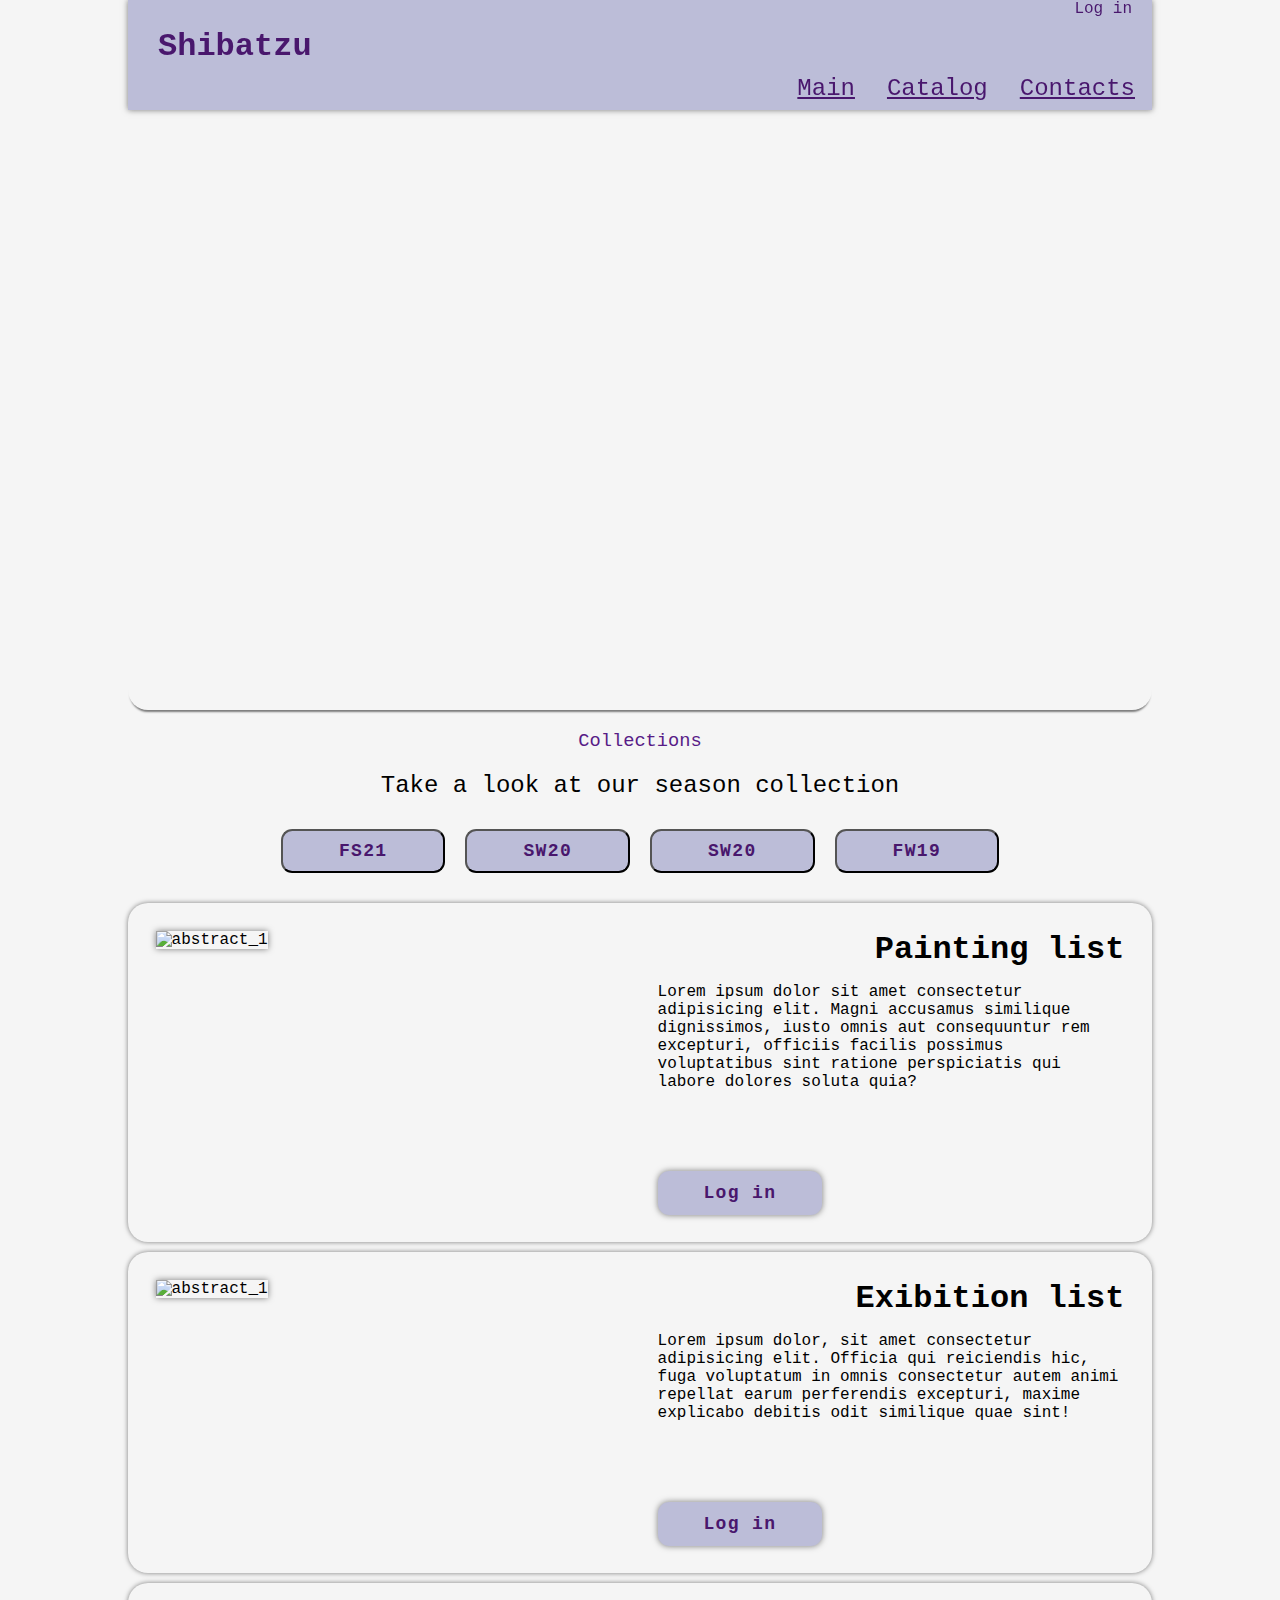
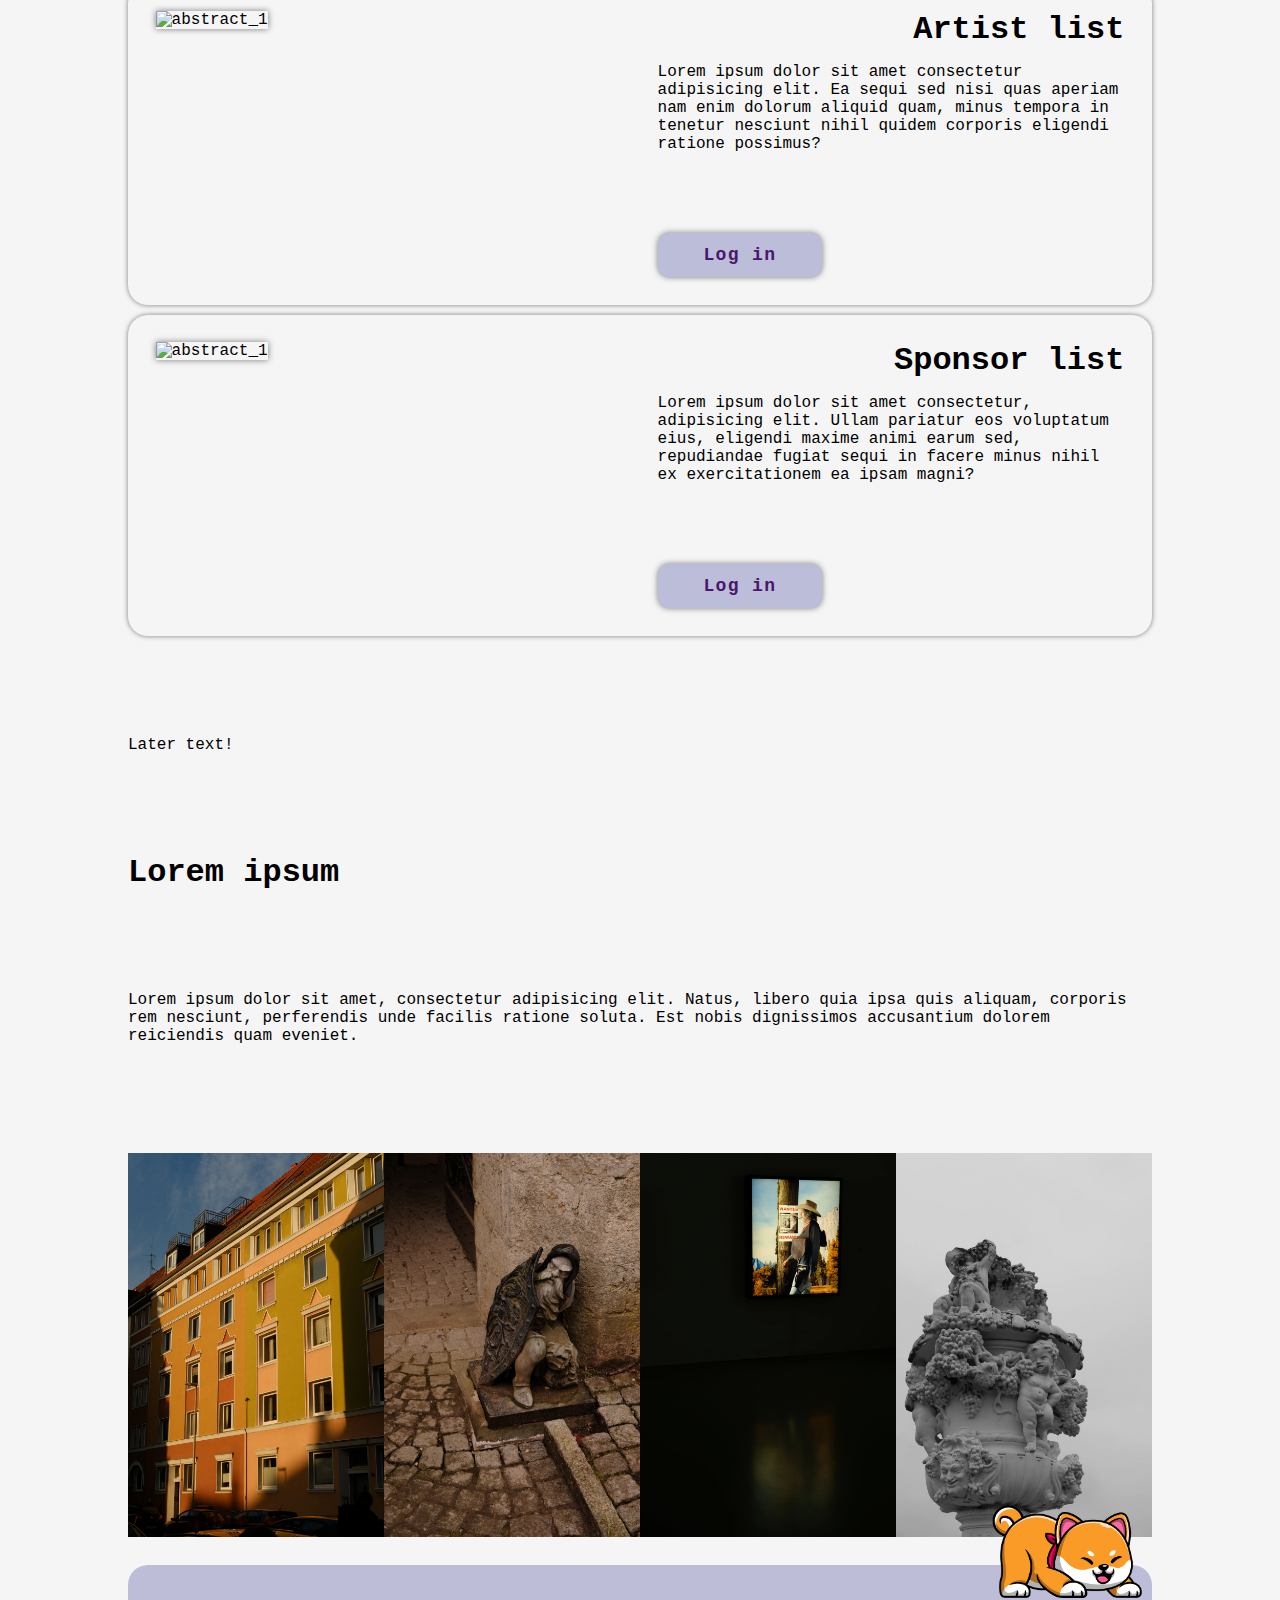
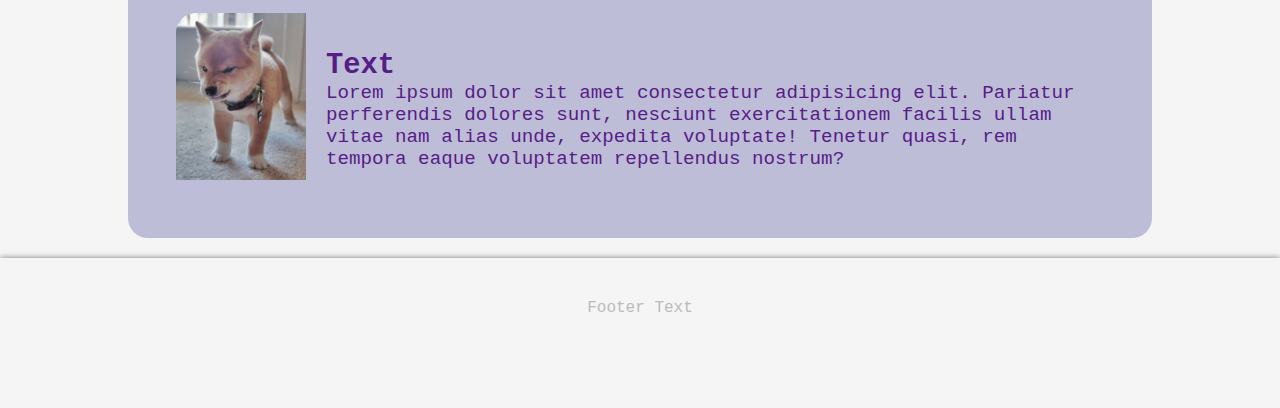
==== Web/index.html @ 24984d17 "deleted no need files; added color palette" ====
<!DOCTYPE html>
<html lang="en">
  <head>
    <meta charset="UTF-8" />
    <meta name="viewport" content="width=device-width, initial-scale=1.0" />
    <link href="main.css" rel="stylesheet" />
    <link rel="icon" type="image/x-icon" href="./img/shibatzu-logo.png" />
    <script
      src="https://kit.fontawesome.com/ff00a6193a.js"
      crossorigin="anonymous"
    ></script>
    <script src="js/dialogi-esim.js" defer></script>
    <title>Shibatzu</title>
  </head>
  <body>
    <!--Header / Navigation section-->
    <header>
      <nav>
        <a href="#" class="navdialog open_dialog">Log in</a>
        <div class="navlogo">
          <a href="#" class="navtitle-parent">
            <h2 class="navtitle">Shibatzu</h2>
          </a>
        </div>
        <div class="navbuttons">
          <a href="#" class="navlink">Main</a>
          <a href="#" class="navlink">Catalog</a>
          <a href="#" class="navlink">Contacts</a>
        </div>
      </nav>
    </header>
    <main>
      <!--Undernav picture section-->
      <section class="undernav-picture"></section>
      <!--Dialog section-->
      <section>
        <dialog>
          <img src="./img/shibatzu-logo.png" alt="Illustration of dog" />
          <h2
            id="dialog_title"
            class="h2"
            style="text-align: center; margin-bottom: 1rem"
          >
            Rekisteröidy tiedoillasi
          </h2>
          <p id="dialog_description"></p>
          <div>
            <form action="/action_page.php">
              <label for="fname">Sukunimi, minimi 3 kirjainta:</label>
              <input
                class="dialog-input"
                type="text"
                name="firstname"
                id="fname"
                placeholder="Sukunimi"
                pattern="[A-Za-z][] {3,}"
                required
              />

              <label for="lname">Koulun osoite (@metropolia.fi):</label>
              <input
                class="dialog-input"
                type="text"
                name="lastname"
                id="lname"
                pattern=".+@metropolia\.fi"
                placeholder="khaic@metropolia.fi"
                title="Use your metropolia email '@metropolia.fi'"
                required
              />

              <label for="lname">Salasana</label>
              <input
                class="dialog-input"
                type="password"
                name="password"
                id="password"
                placeholder="Salasana tähän"
                pattern="^(?!.*[\s])(?=.*[A-Z])(?=.*[a-zA-Z]).{8,}$"
                minlength="8"
                title="Must contain at least one number and one uppercase and lowercase letter, and at least 8 or more characters"
                required
                required
              />

              <input type="submit" value="Submit" />
            </form>
          </div>
          <div class="flex flex-space-between">
            <button id="close_dialog">Close</button>
          </div>
        </dialog>
      </section>
      <!--Button Title-->
      <section style="text-align: center">
        <h3 style="color: #581c87; padding: 20px; font-weight: lighter">
          Collections
        </h3>
        <h2 style="font-weight: lighter">
          Take a look at our season collection
        </h2>
      </section>
      <!--Flexbutton section-->
      <section>
        <div class="flexbox-button-container" style="margin-top: 20px">
          <button class="flexnappi">FS21</button>
          <button class="flexnappi">SW20</button>
          <button class="flexnappi">SW20</button>
          <button class="flexnappi">FW19</button>
        </div>
      </section>
      <!--Grid container section-->
      <section>
        <div class="grid-container">
          <div class="grid-item grid-item-1">
            <div class="grid-pictures grid-1-picture">
              <img
                src="https://images.unsplash.com/flagged/photo-1567934150921-7632371abb32?ixlib=rb-4.0.3&ixid=M3wxMjA3fDB8MHxwaG90by1wYWdlfHx8fGVufDB8fHx8fA%3D%3D&auto=format&fit=crop&w=1974&q=80"
                alt="abstract_1"
              />
            </div>
            <div class="grid-headers grid-1-header" style="margin: 1.1rem">
              <h1 style="text-align: right; margin-bottom: 15px">
                Painting list
              </h1>
              <p>
                Lorem ipsum dolor sit amet consectetur adipisicing elit. Magni
                accusamus similique dignissimos, iusto omnis aut consequuntur
                rem excepturi, officiis facilis possimus voluptatibus sint
                ratione perspiciatis qui labore dolores soluta quia?
              </p>
              <button class="open_dialog2">Log in</button>
            </div>
          </div>
          <div class="grid-item grid-item-2">
            <div class="grid-pictures grid-2-picture">
              <img
                src="https://images.unsplash.com/photo-1535385793343-27dff1413c5a?ixlib=rb-4.0.3&ixid=M3wxMjA3fDB8MHxwaG90by1wYWdlfHx8fGVufDB8fHx8fA%3D%3D&auto=format&fit=crop&w=2854&q=80"
                alt="abstract_1"
              />
            </div>
            <div class="grid-headers grid-2-header" style="margin: 1.1rem">
              <h1 style="text-align: right; margin-bottom: 15px">
                Exibition list
              </h1>
              <p>
                Lorem ipsum dolor, sit amet consectetur adipisicing elit.
                Officia qui reiciendis hic, fuga voluptatum in omnis consectetur
                autem animi repellat earum perferendis excepturi, maxime
                explicabo debitis odit similique quae sint!
              </p>
              <button class="open_dialog2">Log in</button>
            </div>
          </div>
          <div class="grid-item grid-item-3">
            <div class="grid-pictures grid-3-picture">
              <img
                src="https://images.unsplash.com/photo-1535385793343-27dff1413c5a?ixlib=rb-4.0.3&ixid=M3wxMjA3fDB8MHxwaG90by1wYWdlfHx8fGVufDB8fHx8fA%3D%3D&auto=format&fit=crop&w=2854&q=80"
                alt="abstract_1"
              />
            </div>
            <div class="grid-headers grid-3-header" style="margin: 1.1rem">
              <h1 style="text-align: right; margin-bottom: 15px">
                Artist list
              </h1>
              <p>
                Lorem ipsum dolor sit amet consectetur adipisicing elit. Ea
                sequi sed nisi quas aperiam nam enim dolorum aliquid quam, minus
                tempora in tenetur nesciunt nihil quidem corporis eligendi
                ratione possimus?
              </p>
              <button class="open_dialog2">Log in</button>
            </div>
          </div>
          <div class="grid-item grid-item-4">
            <div class="grid-pictures grid-2-picture">
              <img
                src="https://images.unsplash.com/photo-1535385793343-27dff1413c5a?ixlib=rb-4.0.3&ixid=M3wxMjA3fDB8MHxwaG90by1wYWdlfHx8fGVufDB8fHx8fA%3D%3D&auto=format&fit=crop&w=2854&q=80"
                alt="abstract_1"
              />
            </div>
            <div class="grid-headers grid-4-header" style="margin: 1.1rem">
              <h1 style="text-align: right; margin-bottom: 15px">
                Sponsor list
              </h1>
              <p>
                Lorem ipsum dolor sit amet consectetur, adipisicing elit. Ullam
                pariatur eos voluptatum eius, eligendi maxime animi earum sed,
                repudiandae fugiat sequi in facere minus nihil ex exercitationem
                ea ipsam magni?
              </p>
              <button class="open_dialog2">Log in</button>
            </div>
          </div>
        </div>
      </section>
      <!--Text content section-->
      <section>
        <p style="margin: 100px 0px">Later text!</p>
        <h1>Lorem ipsum</h1>
        <p style="margin: 100px 0px">
          Lorem ipsum dolor sit amet, consectetur adipisicing elit. Natus,
          libero quia ipsa quis aliquam, corporis rem nesciunt, perferendis unde
          facilis ratione soluta. Est nobis dignissimos accusantium dolorem
          reiciendis quam eveniet.
        </p>
      </section>
      <!--Flexbox picture container-->
      <section>
        <div class="flexbox-container">
          <div class="flexbox-item flexbox-item-1"></div>
          <div class="flexbox-item flexbox-item-2"></div>
          <div class="flexbox-item flexbox-item-3"></div>
          <div class="flexbox-item flexbox-item-4"></div>
        </div>
      </section>
      <!--Article section-->
      <section>
        <article>
          <div class="article-img-parent">
            <img
              class="sticky-img"
              src="img/sticky.png"
              alt="sticky shiba image"
            />
            <img
              class="shiba-img"
              src="img/shiba.jpg"
              alt="about us shiba image"
            />
          </div>
          <aside>
            <div class="aside-container">
              <h2>Text</h2>
              <p>
                Lorem ipsum dolor sit amet consectetur adipisicing elit.
                Pariatur perferendis dolores sunt, nesciunt exercitationem
                facilis ullam vitae nam alias unde, expedita voluptate! Tenetur
                quasi, rem tempora eaque voluptatem repellendus nostrum?
              </p>
            </div>
          </aside>
        </article>
      </section>
    </main>
    <!--Footer section-->
    <footer>
      <p class="footer-text">Footer Text</p>
    </footer>
  </body>
</html>
---- Web/main.css ----
/* Overall */
:root {
  --ratio: 3.74;
  --cta-color: #1b1c2f;
  --light-color-bg: rgb(238, 241, 247);
  --dark-color-bg: rgb(55, 65, 81);
  --grey-color: rgb(107, 114, 128);
  --leading: 0.025em;
  --light-purple-color: #bcbdd8;
  --dark-purple-color: #49176d;
}

* {
  box-sizing: border-box;
  margin: 0;
  padding: 0;
  font-family: "Courier New", Courier, monospace;
}

body {
  background-color: whitesmoke;
}

main {
  margin: 0;
}

h2 {
  padding: 0;
  margin: 0;
}

/* Navigation */

header {
  margin: 0;
  width: 100%;
  top: 0;
  z-index: 1;
  left: 0;
  right: 0;
  position: sticky;
}

nav {
  background-color: var(--light-purple-color);
  width: 100%;
  height: 110px;
  box-shadow: 0 0 6px 0 rgba(0, 0, 0, 0.5);
}

a {
  text-decoration: none;
  color: var(--dark-purple-color);
}

a:hover {
  color: white;
}

.navdialog {
  display: flex !important;
  text-align: right;
  align-items: right;
  justify-content: flex-end;
  margin-bottom: 0;
  padding-right: 20px;
}

.navtitle {
  color: var(--dark-purple-color);
  font-size: 2em;
  margin-left: 30px;
  margin-top: 10px;
  transition-delay: 5ms;
}

.navbuttons {
  display: flex !important;
  align-items: center;
  justify-content: flex-end;
  margin-right: 10px;
  margin-top: 10px;
}

.navlink {
  text-align: center;
  text-decoration: underline;
  margin-right: 7px;
  margin-left: 25px;
  font-size: 1.5em;
}

/* Main section */
section {
  margin: auto;
  width: 90%;
}

.undernav-picture {
  width: 100%;
  height: 400px;
  background-image: url("https://d7hftxdivxxvm.cloudfront.net/?height=1440&quality=80&resize_to=fit&src=https%3A%2F%2Fartsy-media-uploads.s3.amazonaws.com%2FAZYyr3SuP-kTixCzEL25ng%252FVoYq0hwMv85rzTP2.jpeg&width=1440");
  background-size: cover;
  background-position: center;
  border-bottom-left-radius: 20px;
  border-bottom-right-radius: 20px;
  box-shadow: 0 4px 2px -2px rgba(0, 0, 0, 0.5);
}

/* Grid container section */
.grid-container {
  display: grid;
  grid-gap: 10px;
  min-height: 500px;
  margin-top: 20px;
}

.grid-item {
  width: 100%;
  border-radius: 20px;
  padding: 10px;
  box-shadow: 0 0 5px 0 rgba(0, 0, 0, 0.5);
}

.grid-item-1 {
  display: grid;
  min-height: 300px;
  grid-template-columns: repeat(2, 1fr);
}

.grid-item-2 {
  display: grid;
  grid-template-columns: repeat(2, 1fr);
  grid-template-rows: 1fr;
  min-height: 300px;
}

.grid-item-3 {
  grid-template-columns: repeat(2, 1fr);
  display: grid;
  min-height: 150px;
}

.grid-item-4 {
  grid-template-columns: repeat(2, 1fr);
  display: grid;
  min-height: 150px;
}

.grid-headers button {
  text-align: center;
  border: none;
  margin-top: 5rem;
  box-shadow: 0 0 6px 0 rgba(0, 0, 0, 0.5);
}

.grid-pictures img {
  max-width: 400px;
  max-height: 300px;
  margin: 1.1rem;
  box-shadow: 0 0 6px 0 rgba(0, 0, 0, 0.5);
}

/* Button flexbox container section */
.flexbox-button-container {
  display: flex;
  flex-wrap: wrap;
  justify-content: center;
}

.flexnappi {
  margin: 10px;
}

/* Picture flexbox container section */
.flexbox-container {
  display: flex;
  justify-content: space-between;
  min-width: 200px;
  height: 400px;
}

.flexbox-item {
  flex-grow: 1;
  height: 100%;
  position: relative;
  transition: all 300ms ease-in-out;
  background-position: center;
  background-repeat: no-repeat;
  background-size: contain;

  &:hover {
    flex-grow: 4.3;
  }
}

.flexbox-item-1 {
  background-image: url(img.flex.webp/flex1.webp);
  &:hover {
    background-image: url(img.flex.webp/flex1-hov.webp);
  }
}

.flexbox-item-2 {
  background-image: url(img.flex.webp/flex2.webp);
  &:hover {
    background-image: url(img.flex.webp/flex2-hov.webp);
  }
}

.flexbox-item-3 {
  background-image: url(img.flex.webp/flex3.webp);
  &:hover {
    background-image: url(img.flex.webp/flex3-hov.webp);
  }
}

.flexbox-item-4 {
  background-image: url(img.flex.webp/flex4.webp);
  &:hover {
    background-image: url(img.flex.webp/flex4-hov.webp);
  }
}

article {
  background-color: #bdbdd7;
  margin-top: 20px;
  border-radius: 20px;
  position: relative;
  padding: 3rem;
}

aside {
  padding: 20px;
  height: 50%;
  width: 100%;
  color: #581c87;
  font-size: 1.2em;
}

.aside-container {
  width: 100%;
  height: 100%;
  margin-top: 1rem;
}

.shiba-img {
  float: left;
  width: 150px;
  border-top-left-radius: 20px;
  padding-right: 20px;
  padding-bottom: 20px;
}

.sticky-img {
  position: absolute;
  width: 150px;
  top: 0;
  right: 0;
  transform: translate(-10px, -60px);
  transition-duration: 0.5s;
}

.sticky-img:hover {
  width: 125px;
}

/* Footer section */
footer {
  width: 100%;
  height: 150px;
  bottom: 0;
  box-shadow: 0 0 6px 0 rgba(0, 0, 0, 0.5);
  margin-top: 20px;
}

.footer-text {
  color: rgb(187, 187, 187);
  text-align: center;
  line-height: 100px;
}

/* Modal (dialog) */
button {
  position: relative;
  width: calc(44px * var(--ratio));
  height: 44px;
  border-radius: calc(3px * var(--ratio));
  letter-spacing: calc(3 * var(--leading, 0.025em));
  font-family: inherit;
  color: var(--dark-purple-color);
  background-color: var(--light-purple-color);
  font-size: large;
  font-weight: 700;
}

button:focus {
  outline: none;
  border: 0.0625rem solid transparent;
  box-shadow: 0 0 0 0.125rem #fff, 0 0 0 0.2rem var(--dark-color-bg);
}

button:hover {
  font-size: 1.5rem;
  transition: 0.2s;
  color: var(--light-purple-color);
  background-color: var(--dark-purple-color);
}

#open_dialog {
  margin: auto;
  background: lightgrey;
  border: none;
}

dialog {
  border: none !important;
  border-radius: calc(5px * var(--ratio));
  box-shadow: 0 0 #0000, 0 0 #0000, 0 25px 50px -12px rgba(0, 0, 0, 0.25);
  padding: 1.6rem;
  max-width: 400px;
  margin: auto;
}

dialog img {
  display: block;
  max-width: 75%;
  margin: 1rem 0 auto 2.8rem;
  margin-bottom: 1rem;
}

dialog::backdrop {
  backdrop-filter: blur(5px);
}

.flex {
  display: flex;
  flex-wrap: wrap;
}

.flex.flex-space-between {
  justify-content: space-between;
}

.flex button {
  margin: 10px auto;
}

#close_dialog {
  top: 10px;
}

/* Input in dialog section */
input[type="text"],
select {
  width: 100%;
  padding: 12px 20px;
  margin: 8px 0;
  display: inline-block;
  border-radius: 10px;
  box-sizing: border-box;
  font-size: small;
  font-weight: lighter;
  border: 2px solid black;
  border-left: 7px solid green;
}

input[type="password"],
select {
  width: 100%;
  padding: 12px 20px;
  margin: 8px 0;
  display: inline-block;
  border-radius: 10px;
  box-sizing: border-box;
  font-size: small;
  font-weight: lighter;
  border: 2px solid black;
  border-left: 7px solid green;
}

input[type="submit"] {
  width: 100%;
  background-color: #1b1c2f;
  color: white;
  padding: 14px 20px;
  margin: 8px 0;
  border: 2px;
  border-radius: 10px;
  cursor: pointer;
  font-size: large;
  font-weight: 700;
}

input[type="submit"]:hover {
  background-color: #37384b;
}

dialog input:valid {
  border-left-color: green;
}
dialog input:invalid {
  border-left-color: #d21900;
}

/* Responsive sizes */

/* Large size (after > 1100px)*/
@media only screen and (min-width: 1100px) {
  header {
    margin: auto;
    width: 80%;
  }
  .undernav-picture {
    margin: auto;
    height: 600px;
    width: 80%;
  }
  section {
    width: 80%;
    margin: auto;
  }

  .flexbox-container {
    margin-top: 20px;
  }

  @media only screen and (min-width: 750px) {
    .grid-container {
      grid-template-columns: repeat(auto-fill, minmax(600px, 1fr));
    }
  }
}

/* Small size (below < 750px)*/
@media only screen and (max-width: 750px) {
  /* Responsive Flexbox*/
  .flexbox-container {
    display: flex;
    flex-direction: column;
    height: 1400px;
  }

  .flexbox-item {
    flex-grow: 1;
    background-size: cover;
    margin-bottom: 10px;

    &:hover {
      flex-grow: 2;
    }
  }

  .flexbox-item-1 {
    background-image: url(img.flex.webp/flex1-hov.webp);
  }
  .flexbox-item-2 {
    background-image: url(img.flex.webp/flex2-hov.webp);
  }
  .flexbox-item-3 {
    background-image: url(img.flex.webp/flex3-hov.webp);
  }
  .flexbox-item-4 {
    background-image: url(img.flex.webp/flex4-hov.webp);
  }

  .grid-item {
    grid-template-columns: 1fr;
  }

  .grid-pictures {
    display: grid;
    place-items: center;
  }
}
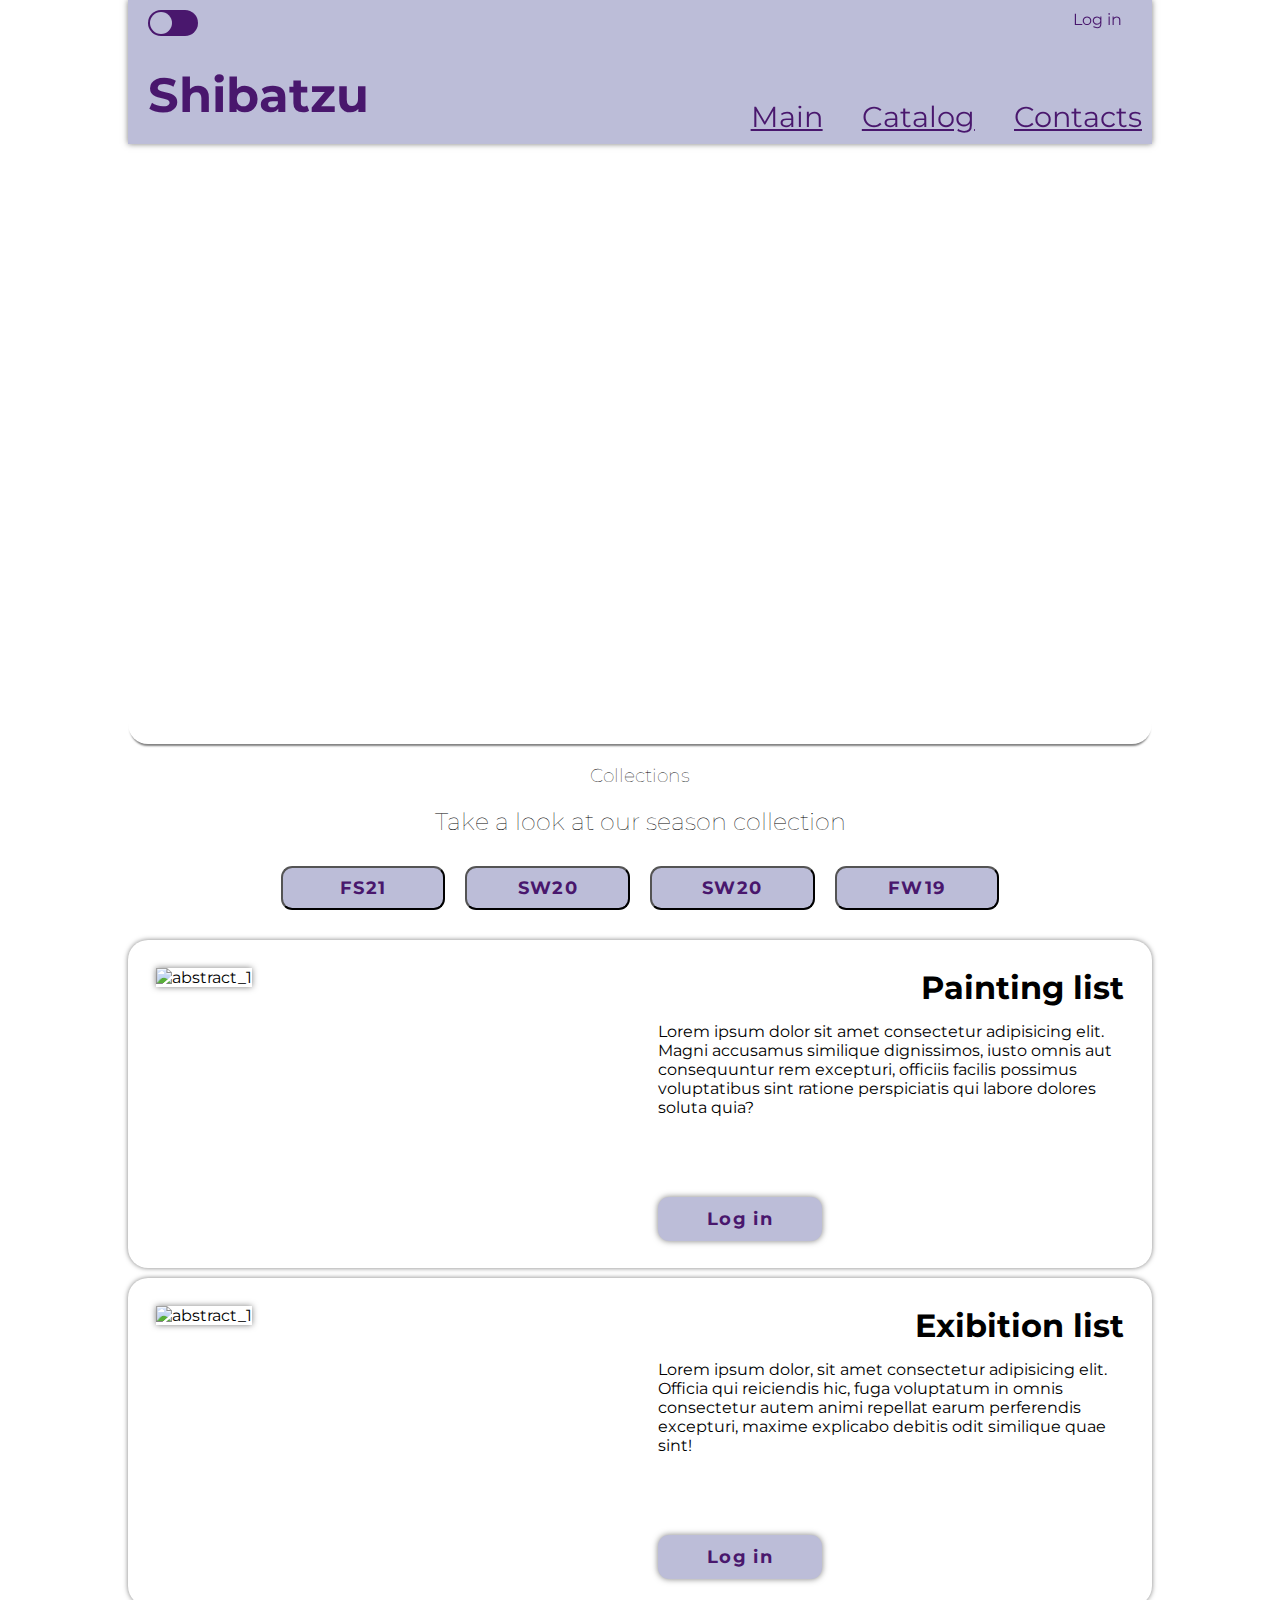
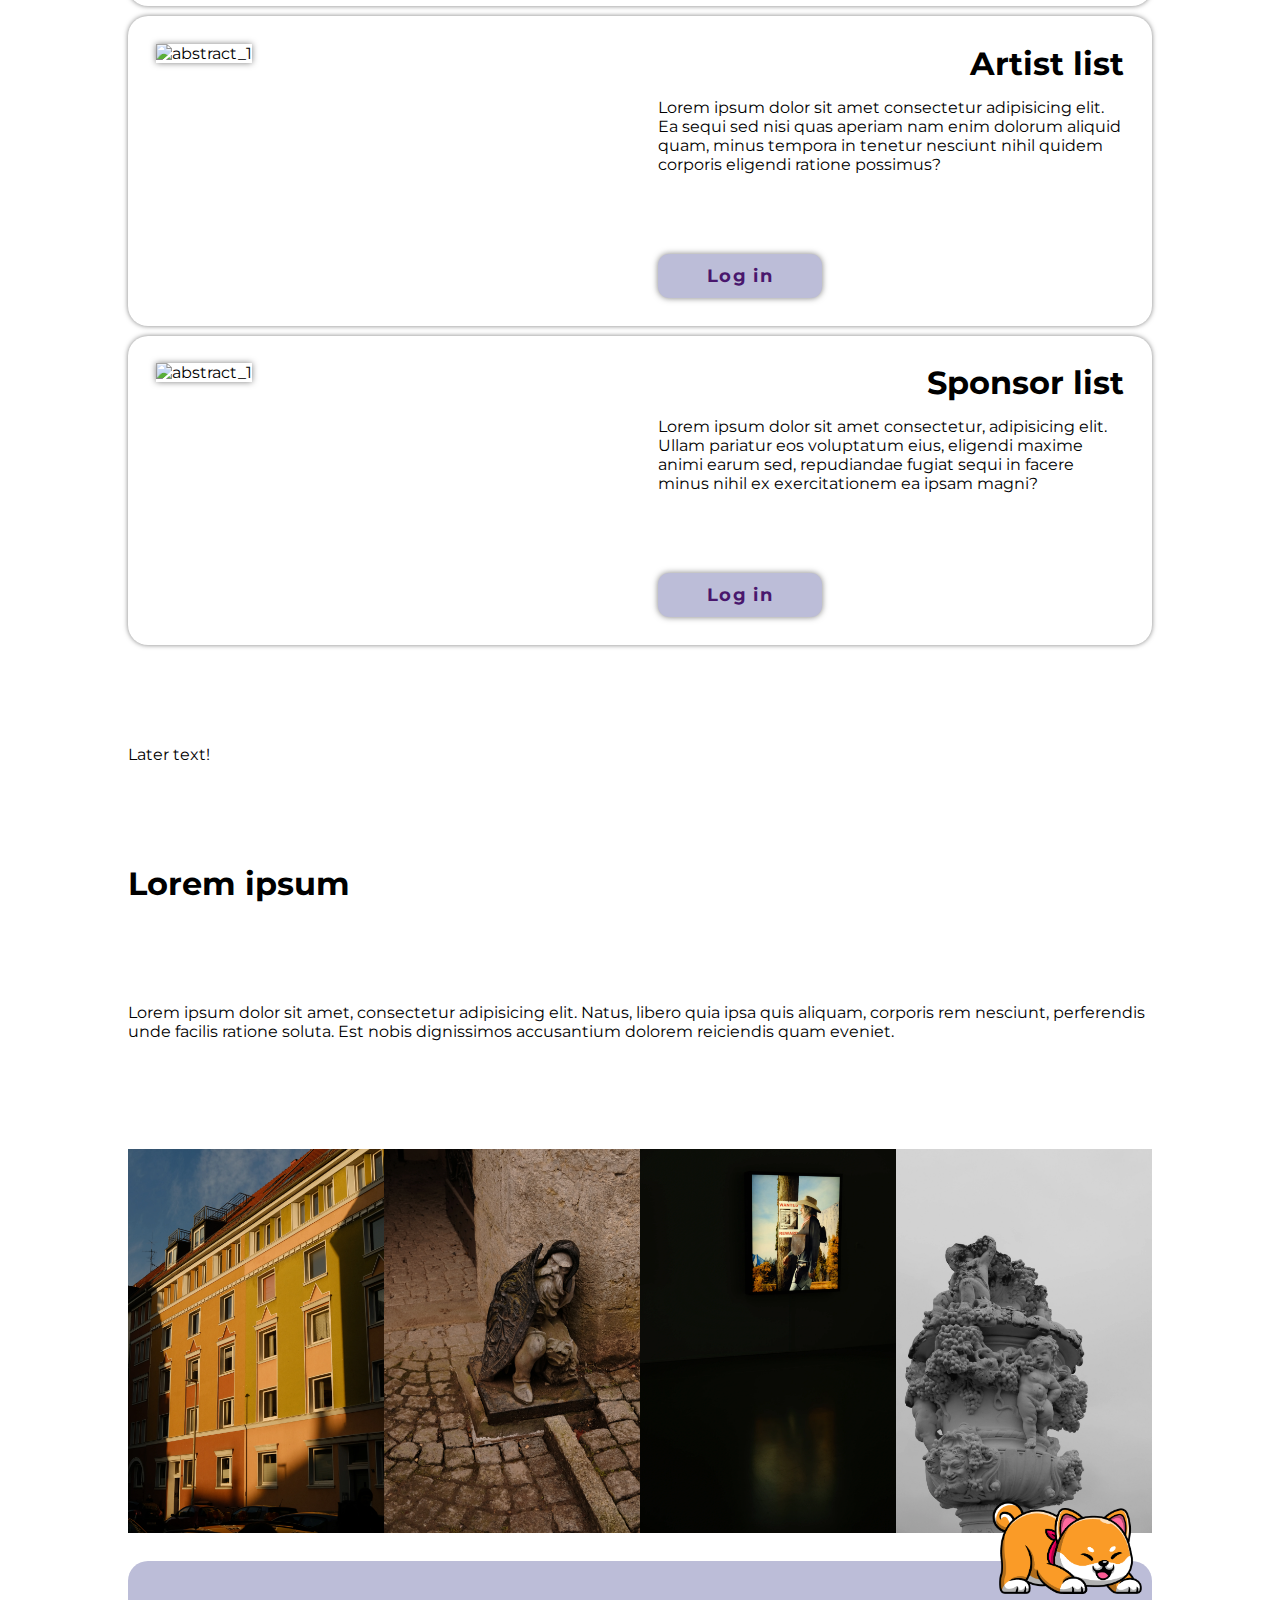
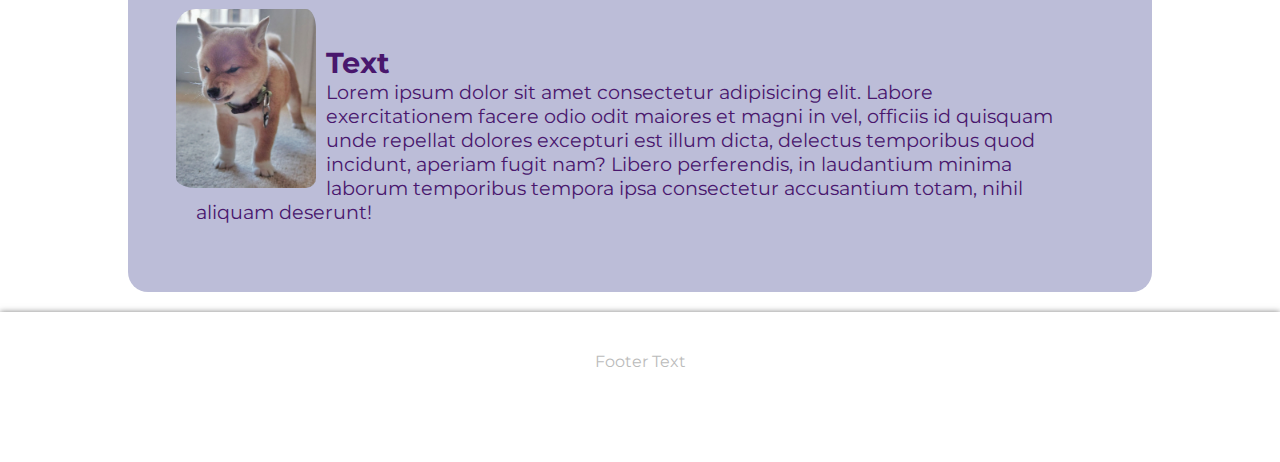
==== commit 0c238df6: "added dark mode" ====
--- a/Web/index.html
+++ b/Web/index.html
@@ -9,25 +9,39 @@
       src="https://kit.fontawesome.com/ff00a6193a.js"
       crossorigin="anonymous"
     ></script>
+    <script src="https://code.iconify.design/1/1.0.4/iconify.min.js"></script>
     <script src="js/dialogi-esim.js" defer></script>
+    <script src="js/darkmode.js" defer></script>
     <title>Shibatzu</title>
   </head>
   <body>
     <!--Header / Navigation section-->
     <header>
-      <nav>
-        <a href="#" class="navdialog open_dialog">Log in</a>
-        <div class="navlogo">
-          <a href="#" class="navtitle-parent">
-            <h2 class="navtitle">Shibatzu</h2>
-          </a>
-        </div>
-        <div class="navbuttons">
-          <a href="#" class="navlink">Main</a>
-          <a href="#" class="navlink">Catalog</a>
-          <a href="#" class="navlink">Contacts</a>
-        </div>
-      </nav>
+      <div>
+        <nav>
+          <div class="navtoggle">
+            <input type="checkbox" class="checkbox" id="checkbox" />
+            <label for="checkbox" class="checkbox-label">
+              <i class="fas fa-sun"></i>
+              <i class="fas fa-moon"></i>
+              <span class="ball"></span>
+            </label>
+          </div>
+          <div class="navlogo">
+            <a href="#" class="navtitle-parent">
+              <h2 class="navtitle">Shibatzu</h2>
+            </a>
+          </div>
+          <div class="navbuttons">
+            <a href="#" class="navlink">Main</a>
+            <a href="#" class="navlink">Catalog</a>
+            <a href="#" class="navlink">Contacts</a>
+          </div>
+          <div class="navlogini">
+            <a href="#" class="navdialog open_dialog">Log in</a>
+          </div>
+        </nav>
+      </div>
     </header>
     <main>
       <!--Undernav picture section-->
@@ -93,7 +107,7 @@
       </section>
       <!--Button Title-->
       <section style="text-align: center">
-        <h3 style="color: #581c87; padding: 20px; font-weight: lighter">
+        <h3 style="padding: 20px; font-weight: lighter">
           Collections
         </h3>
         <h2 style="font-weight: lighter">
@@ -233,10 +247,7 @@
             <div class="aside-container">
               <h2>Text</h2>
               <p>
-                Lorem ipsum dolor sit amet consectetur adipisicing elit.
-                Pariatur perferendis dolores sunt, nesciunt exercitationem
-                facilis ullam vitae nam alias unde, expedita voluptate! Tenetur
-                quasi, rem tempora eaque voluptatem repellendus nostrum?
+                Lorem ipsum dolor sit amet consectetur adipisicing elit. Labore exercitationem facere odio odit maiores et magni in vel, officiis id quisquam unde repellat dolores excepturi est illum dicta, delectus temporibus quod incidunt, aperiam fugit nam? Libero perferendis, in laudantium minima laborum temporibus tempora ipsa consectetur accusantium totam, nihil aliquam deserunt!
               </p>
             </div>
           </aside>
--- a/Web/main.css
+++ b/Web/main.css
@@ -1,24 +1,30 @@
 /* Overall */
 :root {
+  --clr-light: whitesmoke;
+  --clr-dark: rgb(29, 29, 29);
+  --clr-blurple: #5865f2;
   --ratio: 3.74;
   --cta-color: #1b1c2f;
-  --light-color-bg: rgb(238, 241, 247);
-  --dark-color-bg: rgb(55, 65, 81);
-  --grey-color: rgb(107, 114, 128);
   --leading: 0.025em;
   --light-purple-color: #bcbdd8;
   --dark-purple-color: #49176d;
+  --darker-purple-color: #27063b ;
+}
+
+@font-face {
+  font-family: "Montserrat";
+  src: url("./Montserrat_font/Montserrat-VariableFont_wght.ttf");
 }
 
 * {
   box-sizing: border-box;
   margin: 0;
   padding: 0;
-  font-family: "Courier New", Courier, monospace;
+  font-family: "Montserrat", sans-serif;
 }
 
 body {
-  background-color: whitesmoke;
+  background-color: var(--clr-white);
 }
 
 main {
@@ -31,8 +37,8 @@
 }
 
 /* Navigation */
-
 header {
+  display: grid;
   margin: 0;
   width: 100%;
   top: 0;
@@ -43,10 +49,59 @@
 }
 
 nav {
+  display: grid;
+  grid-template-areas:
+    "toggle toggle toggle log log log"
+    "header header header button button button";
+  padding: 10px;
+  gap: 20px;
   background-color: var(--light-purple-color);
   width: 100%;
-  height: 110px;
+  min-height: 100px;
   box-shadow: 0 0 6px 0 rgba(0, 0, 0, 0.5);
+}
+
+.checkbox {
+  grid-area: toggle;
+  display: flex;
+  opacity: 0;
+  position: absolute;
+}
+
+.checkbox-label {
+  background-color: var(--dark-purple-color);
+  width: 50px;
+  height: 26px;
+  border-radius: 50px;
+  position: relative;
+  padding: 5px;
+  cursor: pointer;
+  display: flex;
+  justify-content: space-between;
+  align-items: center;
+}
+
+.fa-moon {
+  color: #dfdddd;
+}
+
+.fa-sun {
+  color: #f5e611;
+}
+
+.checkbox-label .ball {
+  background-color: var(--light-purple-color);
+  width: 22px;
+  height: 22px;
+  position: absolute;
+  left: 2px;
+  top: 2px;
+  border-radius: 50%;
+  transition: transform 0.2s linear;
+}
+
+.checkbox:checked + .checkbox-label .ball {
+  transform: translateX(24px);
 }
 
 a {
@@ -58,11 +113,20 @@
   color: white;
 }
 
+.navtoggle {
+  padding-left: 10px;
+}
+.navlogo {
+  grid-area: header;
+  padding: 10px;
+  font-size: 1.5rem;
+}
+
+.navlogini {
+  grid-area: log;
+  text-align: right;
+}
 .navdialog {
-  display: flex !important;
-  text-align: right;
-  align-items: right;
-  justify-content: flex-end;
   margin-bottom: 0;
   padding-right: 20px;
 }
@@ -70,25 +134,19 @@
 .navtitle {
   color: var(--dark-purple-color);
   font-size: 2em;
-  margin-left: 30px;
-  margin-top: 10px;
   transition-delay: 5ms;
 }
 
 .navbuttons {
-  display: flex !important;
-  align-items: center;
-  justify-content: flex-end;
-  margin-right: 10px;
-  margin-top: 10px;
+  margin-top: auto;
+  grid-area: button;
+  text-align: right;
 }
 
 .navlink {
-  text-align: center;
   text-decoration: underline;
-  margin-right: 7px;
-  margin-left: 25px;
-  font-size: 1.5em;
+  margin-left: 2.2rem;
+  font-size: 1.8rem;
 }
 
 /* Main section */
@@ -223,10 +281,13 @@
   }
 }
 
+
+/* Article section */
 article {
-  background-color: #bdbdd7;
+  background-color: var(--light-purple-color);
   margin-top: 20px;
   border-radius: 20px;
+  min-height: 300px;
   position: relative;
   padding: 3rem;
 }
@@ -235,7 +296,7 @@
   padding: 20px;
   height: 50%;
   width: 100%;
-  color: #581c87;
+  color: var(--dark-purple-color);
   font-size: 1.2em;
 }
 
@@ -248,9 +309,9 @@
 .shiba-img {
   float: left;
   width: 150px;
-  border-top-left-radius: 20px;
-  padding-right: 20px;
-  padding-bottom: 20px;
+  border-radius: 20px;
+  padding-right: 10px;
+  padding-bottom: 10px;
 }
 
 .sticky-img {
@@ -473,4 +534,75 @@
     display: grid;
     place-items: center;
   }
-}
+
+  .navlogo {
+    font-size: 1rem;
+  }
+  .navlink {
+    font-size: 1.3rem;
+  }
+}
+
+/* Dark mode */
+.dark {
+  /* Overall section */
+  background-color: var(--clr-dark);
+  color: whitesmoke;
+
+  /* Navigation section */
+  nav {
+    background-color: var(--clr-dark);
+    box-shadow: 0 0 6px 0 rgba(255, 255, 255, 0.5);
+  }
+
+  .navtitle {
+    color: var(--light-purple-color);
+  }
+
+  a {
+    color: var(--light-purple-color);
+  }
+
+  .checkbox-label {
+    background-color: var(--light-purple-color);
+  }
+  .checkbox-label .ball {
+    background-color: var(--clr-dark);
+  }
+
+  /* Main section */
+  .undernav-picture {
+    background-image: url("https://images.unsplash.com/photo-1507643179773-3e975d7ac515?ixlib=rb-4.0.3&ixid=M3wxMjA3fDB8MHxwaG90by1wYWdlfHx8fGVufDB8fHx8fA%3D%3D&auto=format&fit=crop&w=2070&q=80");
+    box-shadow: 0 3px 3px -2px rgba(255, 255, 255, 0.5);
+  }
+
+  /* Flexbutton */
+  h3 {
+    color: var(--light-purple-color);
+  }
+  
+  /* Grid container section */
+  .grid-item {
+    box-shadow: 0 0 5px 0 rgba(255, 255, 255, 0.5);
+  }
+  
+  /* Flexbox container */
+
+
+  /* Article section */
+  article {
+    background-color: var(--clr-dark);
+    color: var(--light-purple-color);
+    box-shadow: 0 0 5px 0 rgba(255, 255, 255, 0.5);
+  }
+
+  aside {
+    color: var(--light-purple-color);
+  }
+
+
+  /* Footer section */
+  footer {
+    box-shadow: 0 0 5px 0 rgba(255, 255, 255, 0.5);
+  }
+}
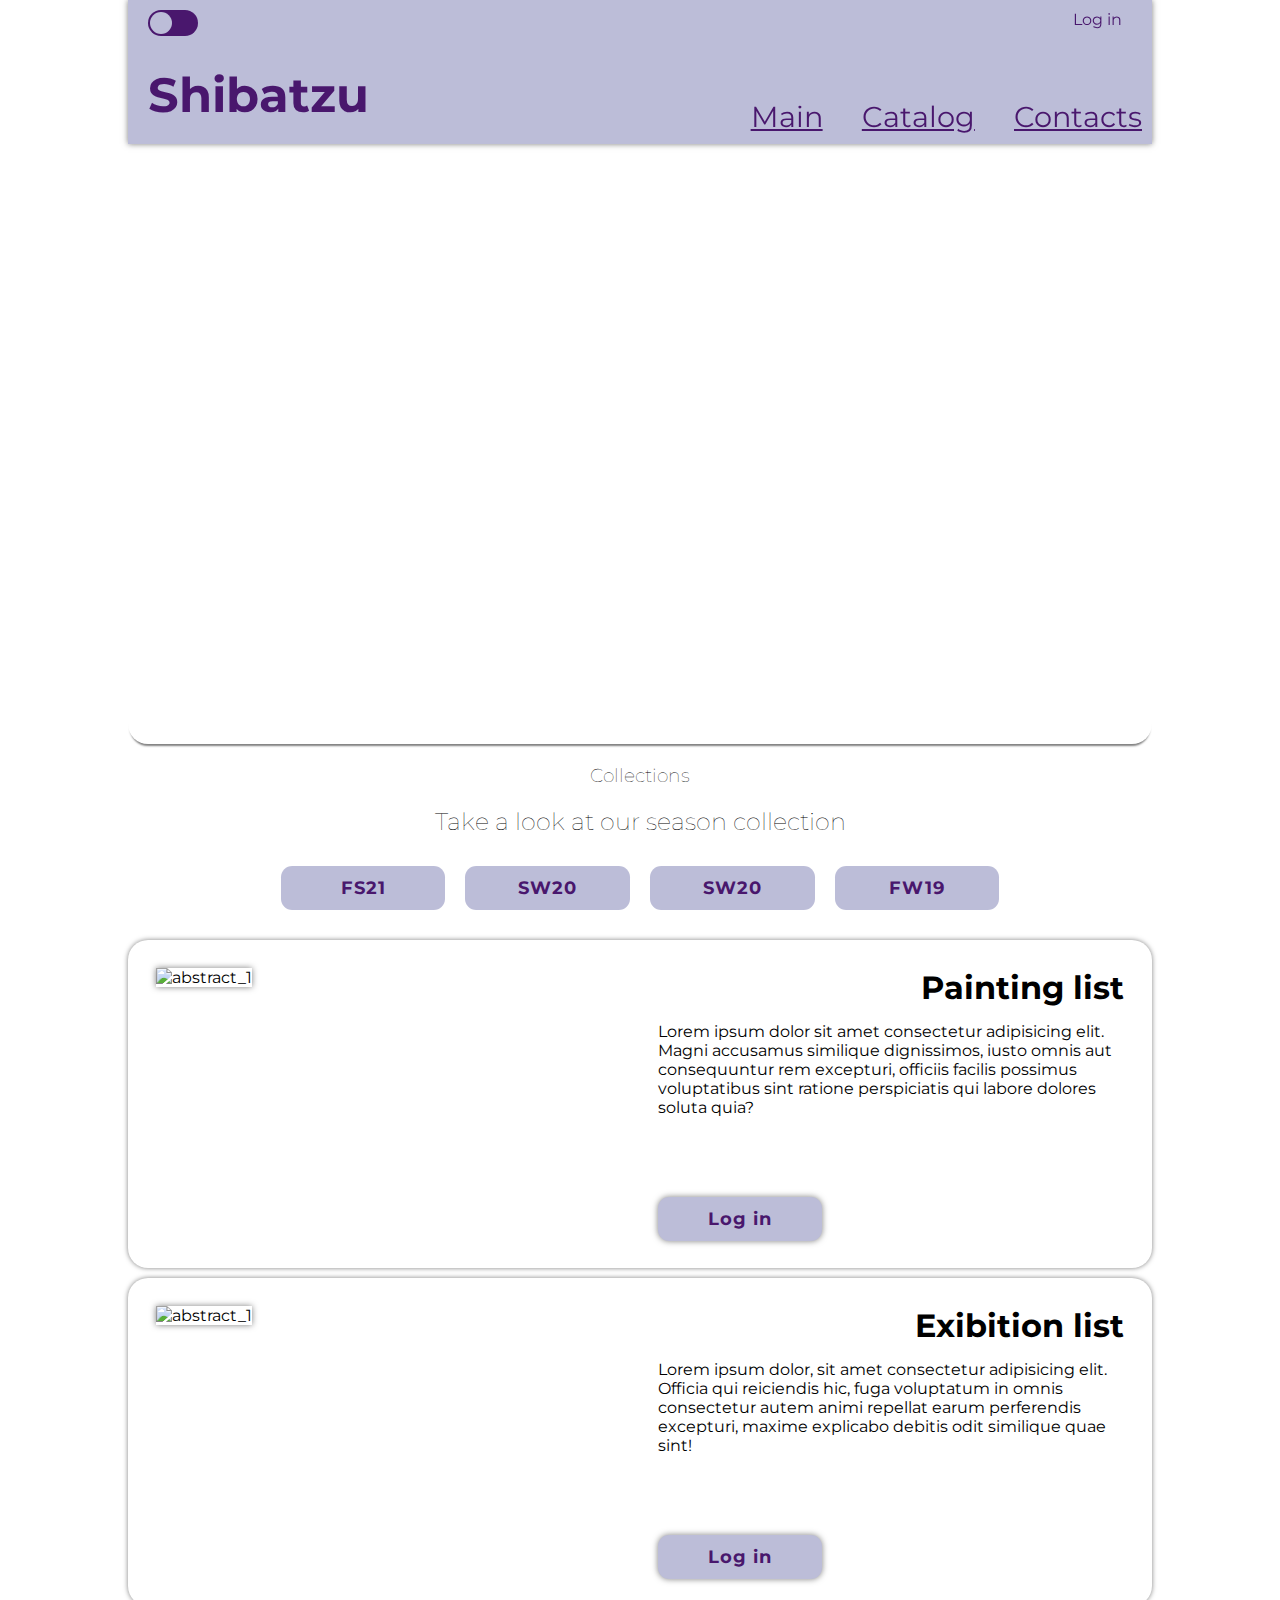
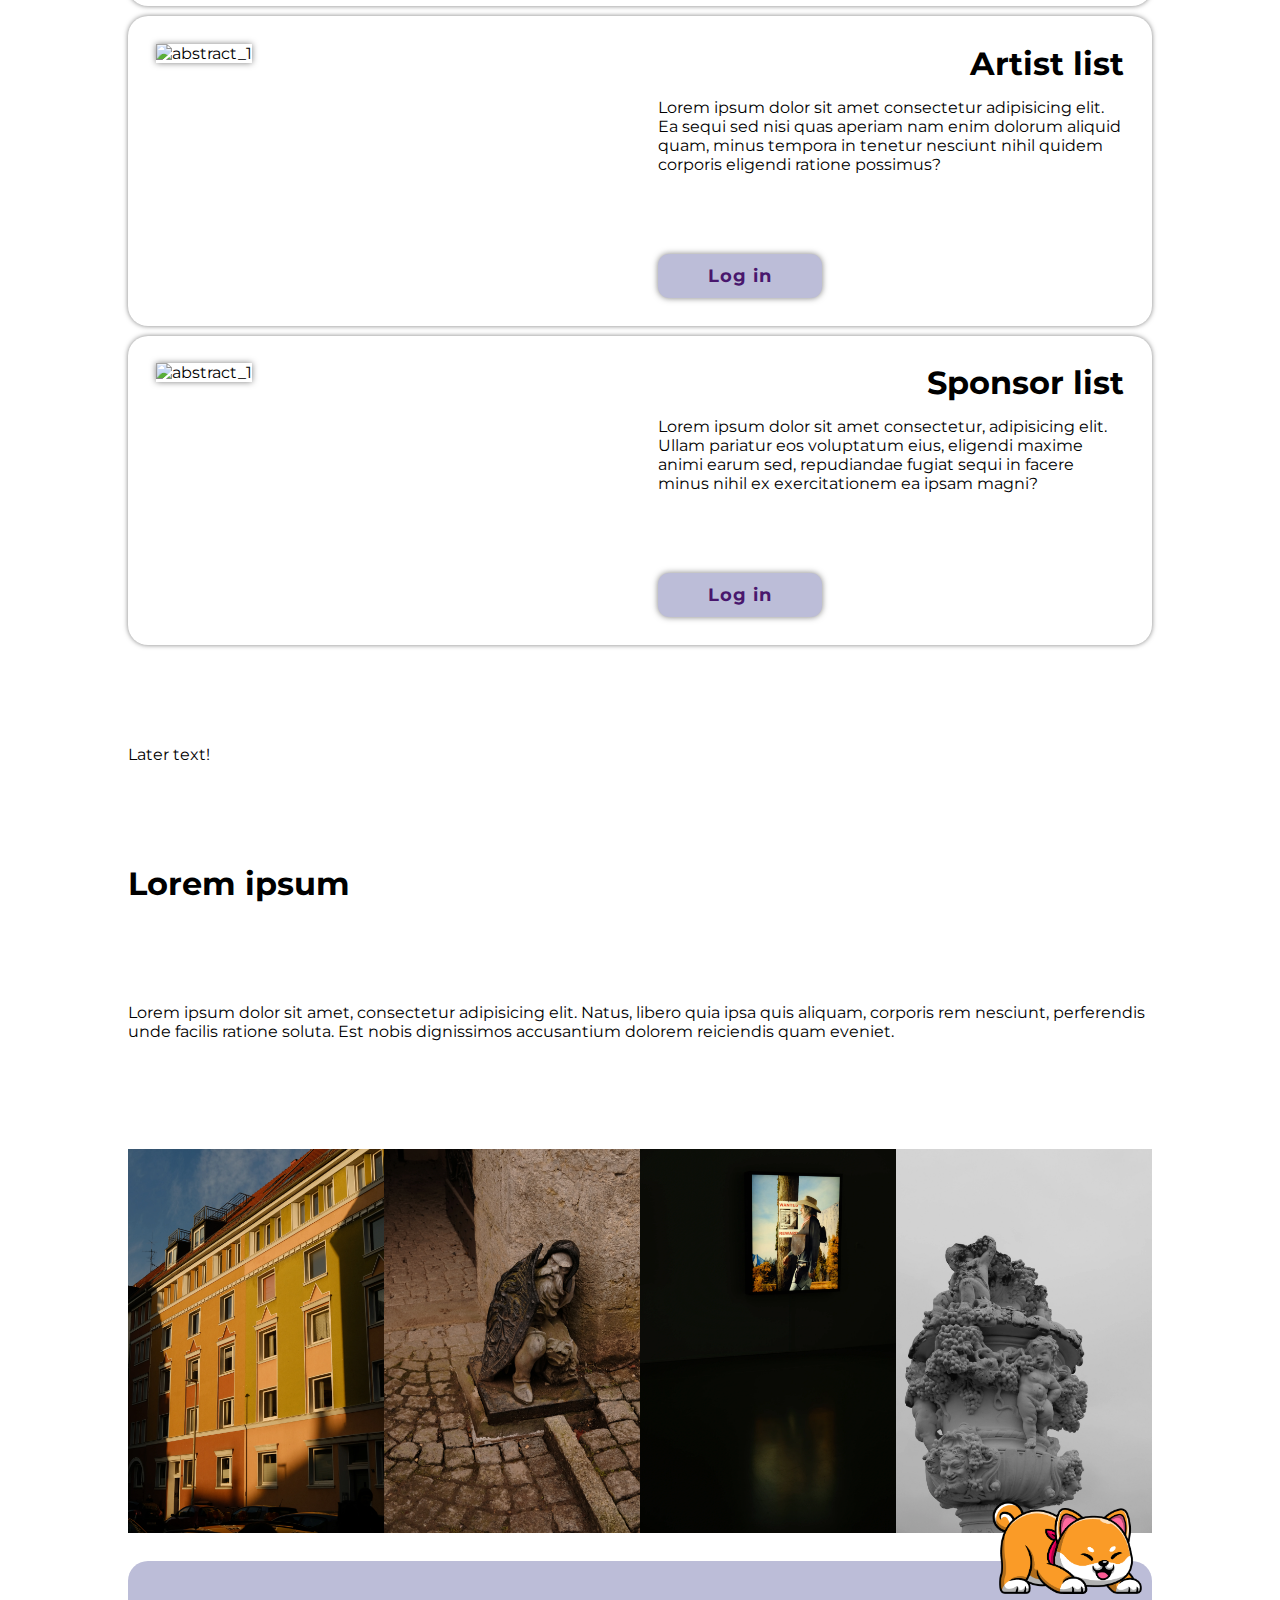
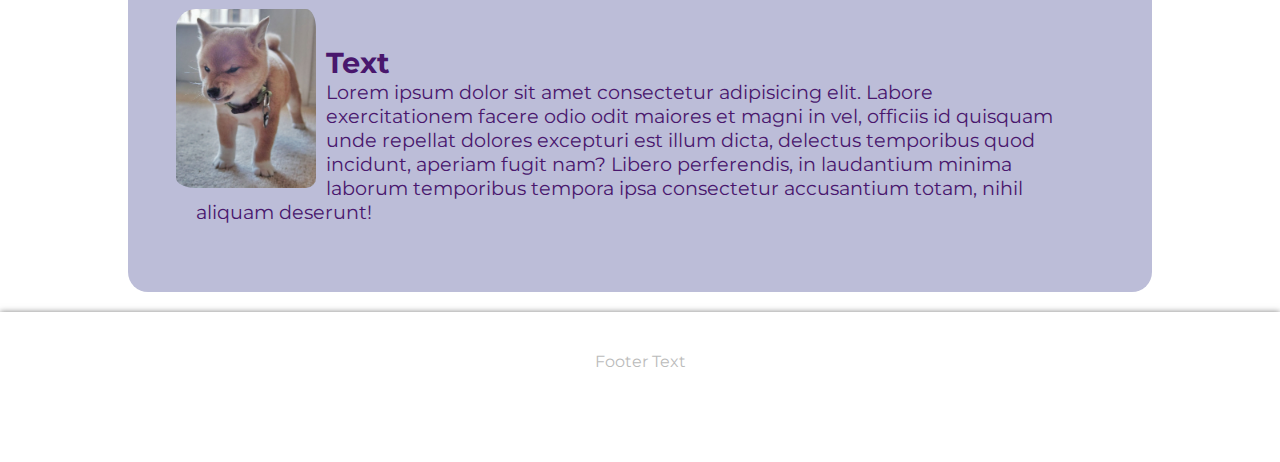
==== commit 2c0d69cc: "fixed dark pattern / added dialog dark mode" ====
--- a/Web/index.html
+++ b/Web/index.html
@@ -67,7 +67,8 @@
                 name="firstname"
                 id="fname"
                 placeholder="Sukunimi"
-                pattern="[A-Za-z][] {3,}"
+                pattern="[A-Za-z0-9]+.{2,}"
+                title="Minimum of 3 letters"
                 required
               />
 
--- a/Web/main.css
+++ b/Web/main.css
@@ -2,13 +2,13 @@
 :root {
   --clr-light: whitesmoke;
   --clr-dark: rgb(29, 29, 29);
-  --clr-blurple: #5865f2;
-  --ratio: 3.74;
+  --clr-dark-items: rgb(22, 22, 22);
   --cta-color: #1b1c2f;
-  --leading: 0.025em;
   --light-purple-color: #bcbdd8;
   --dark-purple-color: #49176d;
   --darker-purple-color: #27063b ;
+  --ratio: 3.74;
+  --leading: 0.025em;
 }
 
 @font-face {
@@ -348,12 +348,13 @@
   width: calc(44px * var(--ratio));
   height: 44px;
   border-radius: calc(3px * var(--ratio));
-  letter-spacing: calc(3 * var(--leading, 0.025em));
+  letter-spacing: calc(2 * var(--leading, 0.025em));
   font-family: inherit;
   color: var(--dark-purple-color);
   background-color: var(--light-purple-color);
   font-size: large;
   font-weight: 700;
+  border: none;
 }
 
 button:focus {
@@ -376,6 +377,7 @@
 }
 
 dialog {
+  background-color: rgba(245, 245, 245, 0.9);
   border: none !important;
   border-radius: calc(5px * var(--ratio));
   box-shadow: 0 0 #0000, 0 0 #0000, 0 25px 50px -12px rgba(0, 0, 0, 0.25);
@@ -422,9 +424,9 @@
   border-radius: 10px;
   box-sizing: border-box;
   font-size: small;
-  font-weight: lighter;
-  border: 2px solid black;
-  border-left: 7px solid green;
+  font-weight: light;
+  border: 1px solid black;
+  border-left: 5px solid green;
 }
 
 input[type="password"],
@@ -436,15 +438,16 @@
   border-radius: 10px;
   box-sizing: border-box;
   font-size: small;
-  font-weight: lighter;
-  border: 2px solid black;
-  border-left: 7px solid green;
+  font-weight: light;
+  border: 1px solid black;
+  border-left: 5px solid green;
 }
 
 input[type="submit"] {
   width: 100%;
-  background-color: #1b1c2f;
-  color: white;
+  background-color: var(--light-purple-color);
+  letter-spacing: calc(2 * var(--leading, 0.025em));
+  color: var(--dark-purple-color);
   padding: 14px 20px;
   margin: 8px 0;
   border: 2px;
@@ -455,7 +458,10 @@
 }
 
 input[type="submit"]:hover {
-  background-color: #37384b;
+  font-size: 1.5rem;
+  transition: 0.2s;
+  color: var(--light-purple-color);
+  background-color: var(--dark-purple-color);
 }
 
 dialog input:valid {
@@ -551,8 +557,8 @@
 
   /* Navigation section */
   nav {
-    background-color: var(--clr-dark);
-    box-shadow: 0 0 6px 0 rgba(255, 255, 255, 0.5);
+    background-color: var(--clr-dark-items);
+    box-shadow: 0 0 5px 0 rgba(255, 255, 255, 0.5);
   }
 
   .navtitle {
@@ -580,10 +586,12 @@
   h3 {
     color: var(--light-purple-color);
   }
+
   
   /* Grid container section */
   .grid-item {
-    box-shadow: 0 0 5px 0 rgba(255, 255, 255, 0.5);
+    background-color: var(--clr-dark);
+    box-shadow: 0 0 3px 0 rgba(255, 255, 255, 0.5);
   }
   
   /* Flexbox container */
@@ -593,7 +601,7 @@
   article {
     background-color: var(--clr-dark);
     color: var(--light-purple-color);
-    box-shadow: 0 0 5px 0 rgba(255, 255, 255, 0.5);
+    box-shadow: 0 0 3px 0 rgba(255, 255, 255, 0.5);
   }
 
   aside {
@@ -603,6 +611,25 @@
 
   /* Footer section */
   footer {
+    background-color: var(--clr-dark-items);
     box-shadow: 0 0 5px 0 rgba(255, 255, 255, 0.5);
   }
-}
+
+
+  /* Dialog section */ 
+  dialog {
+    background-color: rgba(29, 29, 29, 0.9);
+    box-shadow: 0 0 #ffffff, 0 0 #ffffff, 0 25px 50px 0px rgba(153, 151, 151, 0.267);
+    color: white;
+  }
+
+  input[type="text"]{
+    color:white;
+    background-color: rgb(50, 50, 50);
+  }
+
+  input[type="password"]{
+    color:white;
+    background-color: rgb(50, 50, 50);
+  }
+}
